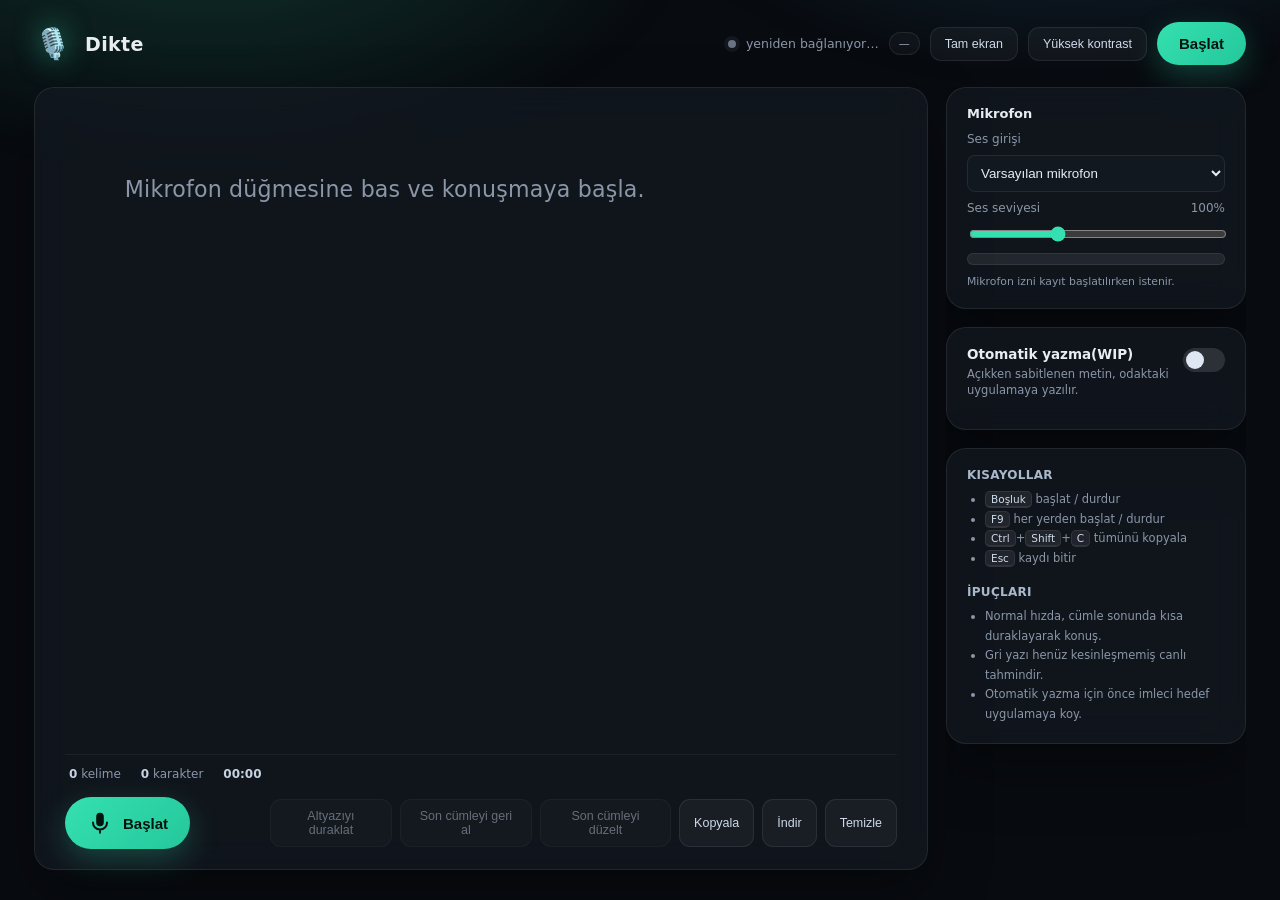
==== static/index.html @ 361a08cf "Prepare Dikte for GitHub use" ====
<!DOCTYPE html>
<html lang="tr">
<head>
<meta charset="utf-8" />
<meta name="viewport" content="width=device-width, initial-scale=1" />
<title>deneme</title>
<link rel="stylesheet" href="/static/style.css" />
<link rel="icon" href="data:image/svg+xml,<svg xmlns='http://www.w3.org/2000/svg' viewBox='0 0 100 100'><text y='.9em' font-size='90'>🎙️</text></svg>" />
</head>
<body>
<div class="glow"></div>

<header class="topbar">
  <div class="brand">
    <span class="logo">🎙️</span>
    <div>
      <h1>Dikte</h1>
    </div>
  </div>
  <div class="status" id="status">
    <span class="dot" id="dot"></span>
    <span id="statusText">bağlanıyor…</span>
    <span class="chip" id="deviceChip">—</span>
    <button class="ghost compact" id="fullscreenBtn" type="button">Tam ekran</button>
    <button class="ghost compact" id="contrastBtn" type="button" aria-pressed="false">Yüksek kontrast</button>
    <button class="ghost compact board-control" id="fontDownBtn" type="button" aria-label="Yazıyı küçült">A−</button>
    <button class="ghost compact board-control" id="fontUpBtn" type="button" aria-label="Yazıyı büyüt">A+</button>
    <button class="mic compact board-control" id="boardMicBtn" type="button">Başlat</button>
  </div>
</header>

<main class="layout">
  <section class="card transcript-card">
    <div class="transcript" id="transcript" aria-live="polite">
      <span class="hint" id="hint">Mikrofon düğmesine bas ve konuşmaya başla.<br /><small></small></span>
      <span id="committed"></span><span id="partial" class="partial"></span><span class="caret" id="caret"></span>
    </div>

    <div class="stats">
      <span><b id="words">0</b> kelime</span>
      <span><b id="chars">0</b> karakter</span>
      <span><b id="timer">00:00</b></span>
      <span class="spacer"></span>
      <span id="latency" class="latency"></span>
    </div>

    <div class="toolbar">
      <button id="mic" class="mic" title="Başlat / durdur (Boşluk)">
        <svg viewBox="0 0 24 24" width="26" height="26" aria-hidden="true">
          <path d="M12 15a3.5 3.5 0 0 0 3.5-3.5V6a3.5 3.5 0 1 0-7 0v5.5A3.5 3.5 0 0 0 12 15Z" fill="currentColor"/>
          <path d="M5.5 11.5a6.5 6.5 0 0 0 13 0M12 18v3" stroke="currentColor" stroke-width="1.8" stroke-linecap="round" fill="none"/>
        </svg>
        <span id="micLabel">Başlat</span>
      </button>

      <div class="meter" id="meter"><i></i><i></i><i></i><i></i><i></i><i></i><i></i><i></i><i></i><i></i><i></i><i></i></div>

      <div class="actions">
        <button class="ghost" id="pauseBtn" type="button" disabled>Altyazıyı duraklat</button>
        <button class="ghost" id="undoBtn" type="button" disabled>Son cümleyi geri al</button>
        <button class="ghost" id="editBtn" type="button" disabled>Son cümleyi düzelt</button>
        <button class="ghost" id="copyBtn">Kopyala</button>
        <button class="ghost" id="downloadBtn">İndir</button>
        <button class="ghost danger" id="clearBtn">Temizle</button>
      </div>
    </div>
  </section>

  <aside class="side">
    <div class="card small audio-controls">
      <strong>Mikrofon</strong>
      <label for="inputSelect">Ses girişi</label>
      <select id="inputSelect"><option value="">Varsayılan mikrofon</option></select>
      <label for="gainRange">Ses seviyesi <output id="gainValue">100%</output></label>
      <input id="gainRange" type="range" min="50" max="200" value="100" step="5" />
      <div class="input-meter" role="meter" aria-label="Mikrofon sinyal seviyesi" aria-valuemin="0" aria-valuemax="100" aria-valuenow="0"><i id="inputMeterFill"></i></div>
      <small id="micFeedback">Mikrofonu başlatınca giriş düzeyi burada görünür.</small>
    </div>
    <div class="card small">
      <label class="switch-row">
        <span>
          <strong>Otomatik yazma(WIP)</strong>
          <small>Açıkken sabitlenen metin, odaktaki uygulamaya yazılır.</small>
        </span>
        <input type="checkbox" id="autoType" />
        <i class="switch"></i>
      </label>
      <p class="note" id="autotypeNote"></p>
    </div>

    <div class="card small tips">
      <strong>Kısayollar</strong>
      <ul>
        <li><kbd>Boşluk</kbd> başlat / durdur</li>
        <li><kbd>F9</kbd> her yerden başlat / durdur</li>
        <li><kbd>Ctrl</kbd>+<kbd>Shift</kbd>+<kbd>C</kbd> tümünü kopyala</li>
        <li><kbd>Esc</kbd> kaydı bitir</li>
      </ul>
      <strong>İpuçları</strong>
      <ul>
        <li>Normal hızda, cümle sonunda kısa duraklayarak konuş.</li>
        <li>Gri yazı henüz kesinleşmemiş canlı tahmindir.</li>
        <li>Otomatik yazma için önce imleci hedef uygulamaya koy.</li>
      </ul>
    </div>
  </aside>
</main>

<div class="toast" id="toast"></div>
<script src="/static/app.js"></script>
</body>
</html>
---- static/style.css ----
:root {
  --bg: #080b10;
  --card: rgba(20, 25, 34, 0.72);
  --line: rgba(255, 255, 255, 0.08);
  --text: #e8edf4;
  --muted: #8b97a8;
  --accent: #35e0b0;
  --accent-2: #4bc4ff;
  --danger: #ff6b6b;
  --radius: 20px;
}

* { box-sizing: border-box; }

html, body {
  height: 100%;
  margin: 0;
}

body {
  background: var(--bg);
  color: var(--text);
  font-family: "Inter", ui-sans-serif, system-ui, -apple-system, "Segoe UI", Roboto, sans-serif;
  display: flex;
  flex-direction: column;
  overflow: hidden;
}

.glow {
  position: fixed;
  inset: -30% -10% auto -10%;
  height: 70vh;
  background:
    radial-gradient(45% 55% at 22% 30%, rgba(53, 224, 176, 0.18), transparent 70%),
    radial-gradient(40% 50% at 78% 20%, rgba(75, 196, 255, 0.16), transparent 70%);
  filter: blur(20px);
  pointer-events: none;
  transition: opacity 0.5s;
  z-index: 0;
}

body.live .glow { opacity: 0.75; }

.topbar {
  position: relative;
  z-index: 1;
  display: flex;
  align-items: center;
  justify-content: space-between;
  padding: 22px 34px 8px;
}

.brand { display: flex; align-items: center; gap: 14px; }
.logo { font-size: 30px; filter: drop-shadow(0 0 14px rgba(53, 224, 176, 0.5)); }
.brand h1 { margin: 0; font-size: 19px; letter-spacing: 0.4px; }
.brand p { margin: 2px 0 0; font-size: 12.5px; color: var(--muted); }

.status { display: flex; align-items: center; gap: 10px; font-size: 12.5px; color: var(--muted); }
.compact { padding: 7px 10px; }
.dot { width: 8px; height: 8px; border-radius: 50%; background: #6b7484; box-shadow: 0 0 0 4px rgba(107, 116, 132, 0.12); }
.dot.ok { background: var(--accent); box-shadow: 0 0 0 4px rgba(53, 224, 176, 0.14); }
.dot.err { background: var(--danger); box-shadow: 0 0 0 4px rgba(255, 107, 107, 0.16); }
.dot.rec { background: var(--danger); animation: pulse 1.4s infinite; }
@keyframes pulse { 0%, 100% { opacity: 1; } 50% { opacity: 0.35; } }

.chip {
  font-size: 11px;
  padding: 4px 9px;
  border: 1px solid var(--line);
  border-radius: 999px;
  color: #9fb0c4;
  background: rgba(255, 255, 255, 0.03);
}

.layout {
  position: relative;
  z-index: 1;
  flex: 1;
  min-height: 0;
  display: grid;
  grid-template-columns: minmax(0, 1fr) 300px;
  gap: 18px;
  padding: 14px 34px 30px;
}

.card {
  background: var(--card);
  border: 1px solid var(--line);
  border-radius: var(--radius);
  backdrop-filter: blur(18px);
  box-shadow: 0 24px 60px rgba(0, 0, 0, 0.35);
}

.transcript-card {
  display: flex;
  flex-direction: column;
  min-height: 0;
  padding: 28px 30px 20px;
}

.transcript {
  flex: 1;
  min-height: 0;
  overflow-y: auto;
  font-size: clamp(22px, 2.4vw, 34px);
  line-height: 1.52;
  letter-spacing: 0.2px;
  font-weight: 420;
  white-space: pre-wrap;
  word-break: break-word;
  scrollbar-width: thin;
}

body.board-mode .topbar { padding: 12px 24px 4px; }
body.board-mode .layout { grid-template-columns: 1fr; padding: 8px 24px 18px; }
body.board-mode .side { display: none; }
body.board-mode .transcript-card { padding: 30px 40px 24px; }
body.board-mode .transcript { font-size: calc(clamp(38px, 4.6vw, 76px) * var(--board-font-scale, 1)); line-height: 1.38; }
.board-control { display: none; }
body.board-mode .board-control { display: inline-flex; }
body.high-contrast { --bg: #000; --card: #000; --line: #fff; --text: #fff; --muted: #e4e4e4; --accent: #ffff00; --accent-2: #00ffff; }
body.high-contrast .card { border: 2px solid #fff; backdrop-filter: none; box-shadow: none; }
body.high-contrast .partial { color: #ffef00; opacity: 1; }
body.high-contrast .stats, body.high-contrast .chip, body.high-contrast .ghost { color: #fff; border-color: #fff; }
body.high-contrast .mic { color: #000; background: #ffff00; box-shadow: none; }
body.high-contrast .mic.recording { background: #ff4545; color: #fff; }

.transcript::-webkit-scrollbar { width: 8px; }
.transcript::-webkit-scrollbar-thumb { background: rgba(255, 255, 255, 0.1); border-radius: 99px; }

.hint { color: var(--muted); font-size: 0.72em; font-weight: 400; }
.hint small { font-size: 0.82em; opacity: 0.75; }

.partial { color: #93a1b5; font-style: italic; opacity: 0.9; transition: opacity 0.2s; }
.partial:empty { display: none; }

.caret {
  display: inline-block;
  width: 2px;
  height: 1.05em;
  margin-left: 2px;
  vertical-align: -0.16em;
  background: var(--accent);
  opacity: 0;
  border-radius: 2px;
}
body.live .caret { opacity: 1; animation: blink 1.1s steps(1) infinite; }
@keyframes blink { 50% { opacity: 0; } }

.stats {
  display: flex;
  align-items: center;
  gap: 20px;
  padding: 12px 4px 0;
  font-size: 12px;
  color: var(--muted);
  border-top: 1px solid rgba(255, 255, 255, 0.05);
  margin-top: 14px;
}
.stats b { color: #c6d2e2; font-weight: 600; font-variant-numeric: tabular-nums; }
.stats .spacer { flex: 1; }
.latency { font-variant-numeric: tabular-nums; opacity: 0.75; }

.toolbar {
  display: flex;
  align-items: center;
  gap: 18px;
  margin-top: 16px;
}

.mic {
  display: inline-flex;
  align-items: center;
  gap: 10px;
  padding: 13px 22px;
  font-size: 15px;
  font-weight: 600;
  color: #05130f;
  background: linear-gradient(135deg, var(--accent), #24c79b);
  border: none;
  border-radius: 999px;
  cursor: pointer;
  transition: transform 0.15s, box-shadow 0.25s, background 0.25s;
  box-shadow: 0 10px 30px rgba(53, 224, 176, 0.25);
}
.mic:hover { transform: translateY(-1px); }
.mic:active { transform: translateY(0) scale(0.99); }
.mic.recording {
  background: linear-gradient(135deg, #ff7a7a, #e14b4b);
  color: #fff;
  box-shadow: 0 10px 34px rgba(255, 90, 90, 0.3);
}
.mic svg { display: block; }

.meter { display: flex; align-items: flex-end; gap: 4px; height: 30px; flex: 1; max-width: 240px; }
.meter i {
  flex: 1;
  height: 8%;
  border-radius: 99px;
  background: linear-gradient(180deg, var(--accent-2), rgba(75, 196, 255, 0.22));
  transition: height 0.09s linear, opacity 0.2s;
  opacity: 0.3;
}
body.live .meter i { opacity: 0.95; }

.actions { display: flex; gap: 8px; margin-left: auto; }
.ghost {
  background: rgba(255, 255, 255, 0.04);
  color: #cfdaea;
  border: 1px solid var(--line);
  padding: 9px 14px;
  border-radius: 11px;
  font-size: 12.5px;
  cursor: pointer;
  transition: background 0.15s, border-color 0.15s, color 0.15s;
}
.ghost:hover { background: rgba(255, 255, 255, 0.08); border-color: rgba(255, 255, 255, 0.16); }
.ghost.danger:hover { color: #ffb3b3; border-color: rgba(255, 107, 107, 0.4); }

.side { display: flex; flex-direction: column; gap: 18px; min-height: 0; overflow-y: auto; }
.small { padding: 18px 20px; font-size: 13px; }
.audio-controls { display: flex; flex-direction: column; gap: 9px; }
.audio-controls > strong { margin-bottom: 2px; }
.audio-controls label { display: flex; justify-content: space-between; color: var(--muted); font-size: 12px; }
.audio-controls select { width: 100%; padding: 9px; color: var(--text); background: #111820; border: 1px solid var(--line); border-radius: 8px; }
.audio-controls input[type="range"] { width: 100%; accent-color: var(--accent); }
.audio-controls small { color: var(--muted); line-height: 1.45; }
.input-meter { height: 12px; border: 1px solid var(--line); border-radius: 99px; overflow: hidden; background: rgba(255,255,255,.08); }
.input-meter i { display: block; height: 100%; width: 0; background: linear-gradient(90deg,#35e0b0,#ffff00,#ff4545); transition: width .08s linear; }
.ghost:disabled { opacity: .45; cursor: not-allowed; }

.switch-row {
  display: flex;
  align-items: flex-start;
  gap: 12px;
  cursor: pointer;
  position: relative;
}
.switch-row span { flex: 1; }
.switch-row strong { display: block; font-size: 13.5px; margin-bottom: 4px; }
.switch-row small { color: var(--muted); font-size: 11.5px; line-height: 1.45; display: block; }
.switch-row input { position: absolute; opacity: 0; pointer-events: none; }
.switch {
  flex: 0 0 auto;
  width: 42px;
  height: 24px;
  border-radius: 99px;
  background: rgba(255, 255, 255, 0.12);
  position: relative;
  transition: background 0.2s;
  margin-top: 2px;
}
.switch::after {
  content: "";
  position: absolute;
  top: 3px; left: 3px;
  width: 18px; height: 18px;
  border-radius: 50%;
  background: #dfe7f2;
  transition: transform 0.2s;
}
.switch-row input:checked ~ .switch { background: rgba(53, 224, 176, 0.85); }
.switch-row input:checked ~ .switch::after { transform: translateX(18px); background: #04211a; }
.switch-row input:disabled ~ .switch { opacity: 0.4; }

.note { color: var(--muted); font-size: 11px; margin: 12px 0 0; line-height: 1.5; }

.tips ul { margin: 8px 0 16px; padding-left: 18px; color: var(--muted); font-size: 11.5px; line-height: 1.7; }
.tips ul:last-child { margin-bottom: 0; }
.tips strong { font-size: 12px; letter-spacing: 0.3px; text-transform: uppercase; color: #a9b8ca; }
kbd {
  background: rgba(255, 255, 255, 0.07);
  border: 1px solid var(--line);
  border-bottom-width: 2px;
  border-radius: 5px;
  padding: 1px 5px;
  font-size: 10.5px;
  font-family: inherit;
  color: #cfdaea;
}

.toast {
  position: fixed;
  left: 50%;
  bottom: 28px;
  transform: translate(-50%, 20px);
  background: rgba(24, 30, 40, 0.95);
  border: 1px solid var(--line);
  color: #dfe7f2;
  padding: 11px 18px;
  border-radius: 12px;
  font-size: 13px;
  opacity: 0;
  pointer-events: none;
  transition: opacity 0.2s, transform 0.2s;
  z-index: 20;
  box-shadow: 0 16px 40px rgba(0, 0, 0, 0.4);
}
.toast.show { opacity: 1; transform: translate(-50%, 0); }

@media (max-width: 900px) {
  .layout { grid-template-columns: 1fr; padding: 10px 16px 20px; }
  .side { display: none; }
  .topbar { padding: 16px; }
  .toolbar { flex-wrap: wrap; }
  .meter { max-width: none; }
}

@media (max-width: 700px) {
  .status { gap: 5px; }
  .status .chip { display: none; }
  .compact { font-size: 10px; padding: 6px 7px; }
  .actions { flex-wrap: wrap; }
}
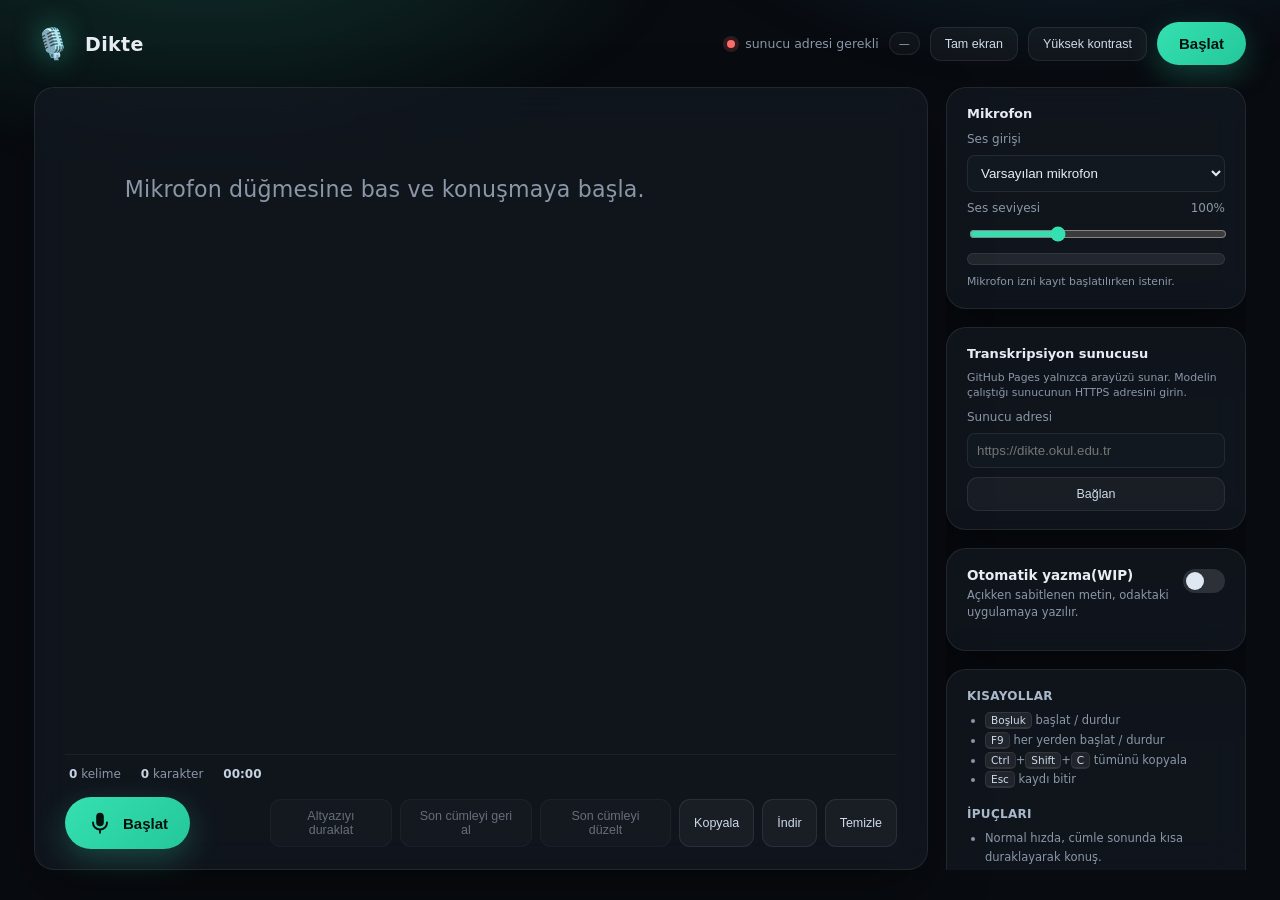
==== commit c1ddd0e4: "Add GitHub Pages frontend deployment" ====
--- a/static/index.html
+++ b/static/index.html
@@ -76,6 +76,13 @@
       <div class="input-meter" role="meter" aria-label="Mikrofon sinyal seviyesi" aria-valuemin="0" aria-valuemax="100" aria-valuenow="0"><i id="inputMeterFill"></i></div>
       <small id="micFeedback">Mikrofonu başlatınca giriş düzeyi burada görünür.</small>
     </div>
+    <div class="card small server-controls">
+      <strong>Transkripsiyon sunucusu</strong>
+      <small>GitHub Pages yalnızca arayüzü sunar. Modelin çalıştığı sunucunun HTTPS adresini girin.</small>
+      <label for="serverUrl">Sunucu adresi</label>
+      <input id="serverUrl" type="url" placeholder="https://dikte.okul.edu.tr" autocomplete="url" />
+      <button class="ghost" id="serverSaveBtn" type="button">Bağlan</button>
+    </div>
     <div class="card small">
       <label class="switch-row">
         <span>
--- a/static/style.css
+++ b/static/style.css
@@ -220,6 +220,10 @@
 .side { display: flex; flex-direction: column; gap: 18px; min-height: 0; overflow-y: auto; }
 .small { padding: 18px 20px; font-size: 13px; }
 .audio-controls { display: flex; flex-direction: column; gap: 9px; }
+.server-controls { display: flex; flex-direction: column; gap: 9px; }
+.server-controls small { color: var(--muted); line-height: 1.45; }
+.server-controls label { color: var(--muted); font-size: 12px; }
+.server-controls input { padding: 9px; color: var(--text); background: #111820; border: 1px solid var(--line); border-radius: 8px; }
 .audio-controls > strong { margin-bottom: 2px; }
 .audio-controls label { display: flex; justify-content: space-between; color: var(--muted); font-size: 12px; }
 .audio-controls select { width: 100%; padding: 9px; color: var(--text); background: #111820; border: 1px solid var(--line); border-radius: 8px; }
